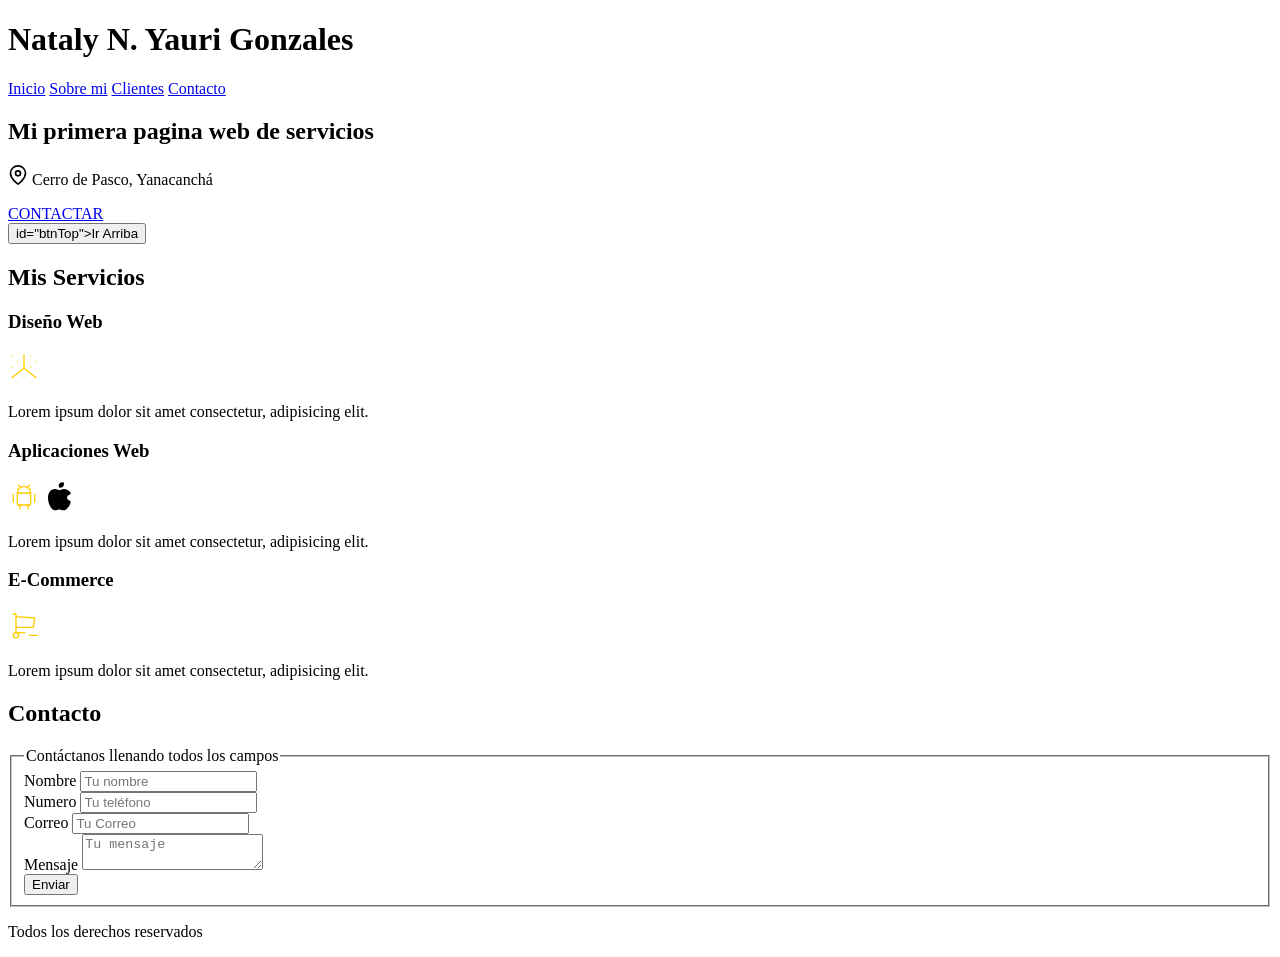
==== index.html @ 65395f17 "Rename Index.html to index.html" ====
<!DOCTYPE html>
<html lang="en">
<head>
    <meta charset="UTF-8">
    <meta name="viewport" content="width=device-width, initial-scale=1.0">
    <title>Nataly Yauri Gonzales</title>
    <link rel="stylesheet" href="CSS/style.css">

    
</head>

<body>
    <div class="fondo-unificado">
        <header> 
            <h1>Nataly N. Yauri Gonzales</h1>
        </header>

        <nav>
            <a href="#">Inicio</a>
            <a href="sobre-mi.html">Sobre mi</a>
            <a href="Clientes.html">Clientes</a>
            <a href="Contacto.html">Contacto</a>
        </nav>

        <section class="hero-section">
            <div class="hero-contenido">
                <h2>Mi primera pagina web de servicios
                </h2>
                <p class="ubicacion">
                    <svg xmlns="http://www.w3.org/2000/svg" width="20" height="20" viewBox="0 0 24 24" fill="none" stroke="currentColor" stroke-width="2">
                        <path d="M21 10c0 7-9 13-9 13s-9-6-9-13a9 9 0 0 1 18 0z"></path>
                        <circle cx="12" cy="10" r="3"></circle>
                    </svg>
                    Cerro de Pasco, Yanacanchá
                </p>
                 
    
                <a href="#" class="boton">CONTACTAR</a>
            </div>
        </section>
        <button> id="btnTop">Ir Arriba</button>
        <script src="js/script.js"></script>
    </div>

    <main>
        <h2>Mis Servicios</h2>
        <section>
            <h3>Diseño Web</h3>
            <svg
                    xmlns="http://www.w3.org/2000/svg"
                    width="32"
                    height="32"
                    viewBox="0 0 24 24"
                    fill="none"
                    stroke="#ffcc00"
                    stroke-width="1"
                    stroke-linecap="round"
                    stroke-linejoin="round"
                    >
                    <path d="M3 20l9 -7" />
                    <path d="M12 3v10l9 7" />
                    <path d="M17 12v.015" />
                    <path d="M17 4.015v.015" />
                    <path d="M21 8.015v.015" />
                    <path d="M12 19.015v.015" />
                    <path d="M3 12.015v.015" />
                    <path d="M7 8.015v.015" />
                    <path d="M3 4.015v.015" />
            </svg>

            <p>Lorem ipsum dolor sit amet consectetur, adipisicing elit.</p>
        </section>
        <section>
            <h3>Aplicaciones Web</h3>
             <svg
                    xmlns="http://www.w3.org/2000/svg"
                    width="32"
                    height="32"
                    viewBox="0 0 24 24"
                    fill="none"
                    stroke="#ffcc00"
                    stroke-width="1"
                    stroke-linecap="round"
                    stroke-linejoin="round"
                    >
                        <path d="M4 10l0 6" />
                        <path d="M20 10l0 6" />
                        <path d="M7 9h10v8a1 1 0 0 1 -1 1h-8a1 1 0 0 1 -1 -1v-8a5 5 0 0 1 10 0" />
                        <path d="M8 3l1 2" />
                        <path d="M16 3l-1 2" />
                        <path d="M9 18l0 3" />
                        <path d="M15 18l0 3" />
                </svg>
             
                <svg
                        xmlns="http://www.w3.org/2000/svg"
                        width="32"
                        height="32"
                        viewBox="0 0 24 24"
                        fill="currentColor"
                        >
                        <path d="M15.079 5.999l.239 .012c1.43 .097 3.434 1.013 4.508 2.586a1 1 0 0 1 -.344 1.44c-.05 .028 -.372 .158 -.497 .217a4.15 4.15 0 0 0 -.722 .431c-.614 .461 -.948 1.009 -.942 1.694c.01 .885 .339 1.454 .907 1.846c.208 .143 .436 .253 .666 .33c.126 .043 .426 .116 .444 .122a1 1 0 0 1 .662 .942c0 2.621 -3.04 6.381 -5.286 6.381c-.79 0 -1.272 -.091 -1.983 -.315l-.098 -.031c-.463 -.146 -.702 -.192 -1.133 -.192c-.52 0 -.863 .06 -1.518 .237l-.197 .053c-.575 .153 -.964 .226 -1.5 .248c-2.749 0 -5.285 -5.093 -5.285 -9.072c0 -3.87 1.786 -6.92 5.286 -6.92c.297 0 .598 .045 .909 .128c.403 .107 .774 .26 1.296 .508c.787 .374 .948 .44 1.009 .44h.016c.03 -.003 .128 -.047 1.056 -.457c1.061 -.467 1.864 -.685 2.746 -.616l-.24 -.012z" />
                        <path d="M14 1a1 1 0 0 1 1 1a3 3 0 0 1 -3 3a1 1 0 0 1 -1 -1a3 3 0 0 1 3 -3z" />
                        </svg>

            <p>Lorem ipsum dolor sit amet consectetur, adipisicing elit.</p>
        </section>
        <section>
            <h3>E-Commerce</h3>
            <svg
                    xmlns="http://www.w3.org/2000/svg"
                    width="32"
                    height="32"
                    viewBox="0 0 24 24"
                    fill="none"
                    stroke="#ffcc00"
                    stroke-width="1"
                    stroke-linecap="round"
                    stroke-linejoin="round"
                    >
                    <path d="M4 19a2 2 0 1 0 4 0a2 2 0 0 0 -4 0" />
                    <path d="M12.5 17h-6.5v-14h-2" />
                    <path d="M6 5l14 1l-1 7h-13" />
                    <path d="M16 19h6" />
                </svg>

            <p>Lorem ipsum dolor sit amet consectetur, adipisicing elit.</p>
        </section>
    </main>

    <section>
        <h2>Contacto</h2>
        <form>
            <fieldset>
                <legend>Contáctanos llenando todos los campos</legend>
                <div> 
                    <label>Nombre</label>
                    <input type="text" placeholder="Tu nombre">
                </div>
                <div>
                    <label>Numero</label>
                    <input type="tel" placeholder="Tu teléfono">
                </div>
                <div>
                    <label>Correo</label>
                    <input type="email" placeholder="Tu Correo">
                </div>
                <div>
                    <label>Mensaje</label>
                    <textarea placeholder="Tu mensaje"></textarea>
                </div>
                <button type="submit">Enviar</button>
            </fieldset>
        </form>
    </section>

    <footer>
        <p>Todos los derechos reservados</p>
    </footer>
</body>
</html>
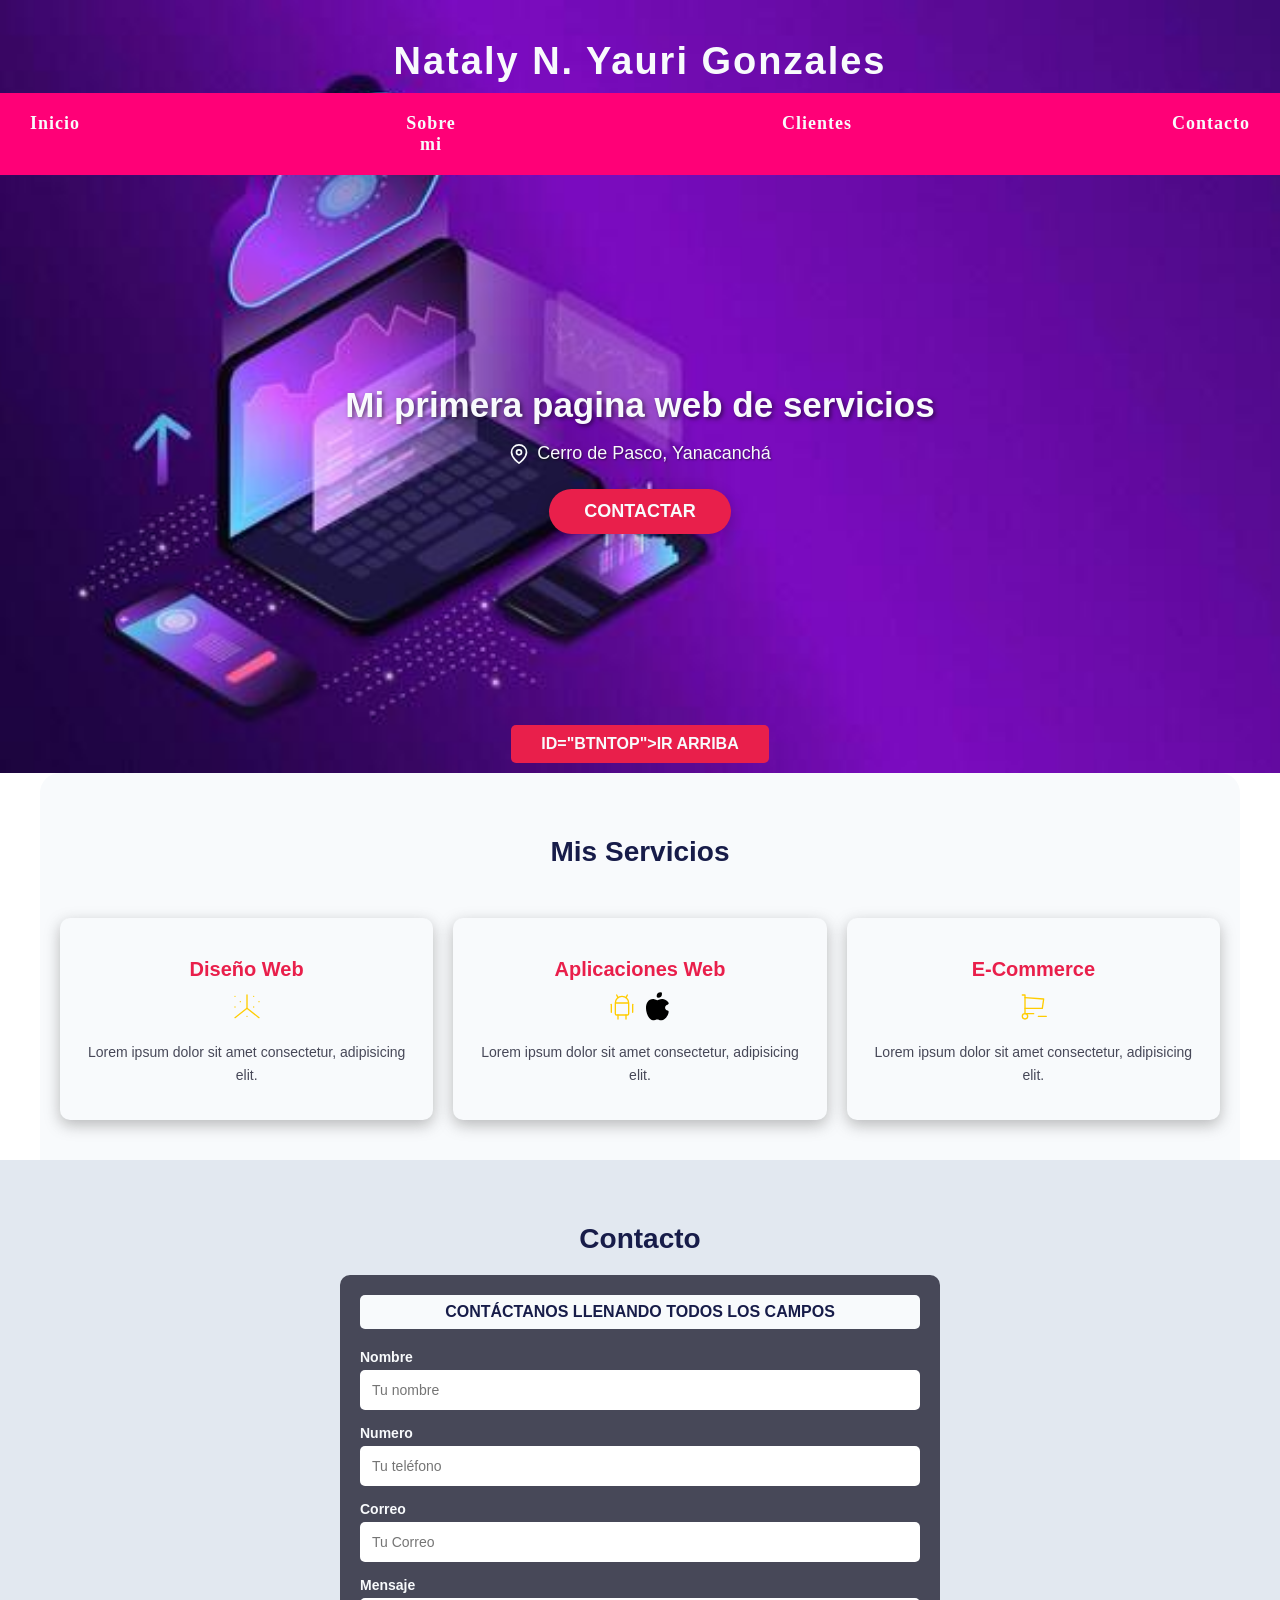
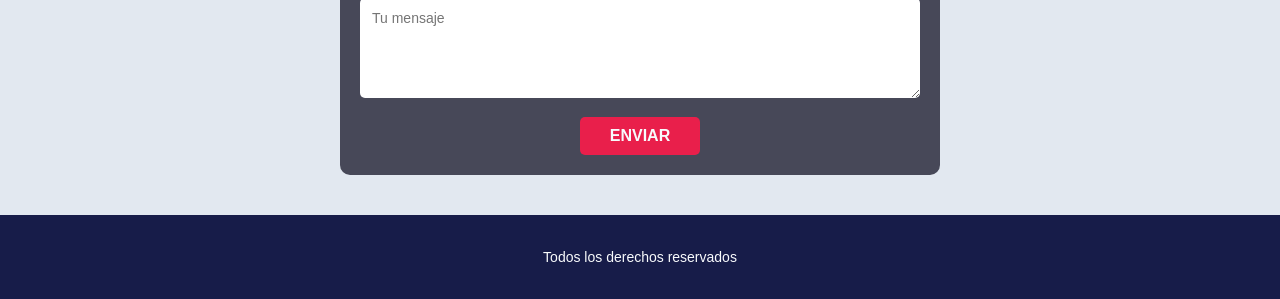
==== commit 2bff1ca2: "Update index.html" ====
--- a/index.html
+++ b/index.html
@@ -4,7 +4,7 @@
     <meta charset="UTF-8">
     <meta name="viewport" content="width=device-width, initial-scale=1.0">
     <title>Nataly Yauri Gonzales</title>
-    <link rel="stylesheet" href="CSS/style.css">
+    <link rel="stylesheet" href="css/style.css">
 
     
 </head>
--- a/css/style.css
+++ b/css/style.css
@@ -0,0 +1,302 @@
+:root {
+    --blanco: #F8FAFC;
+    --oscuro: #171c49;
+    --primario: #171c49;
+    --secundario: #e91f4b;
+    --gris: #474858;
+    --grisClaro: #E2E8F0;
+}
+
+/* Globales */
+html {
+    font-size: 62.5%;
+    box-sizing: border-box;
+    scroll-snap-type: y mandatory;
+}
+
+*, *:before, *:after {
+    box-sizing: inherit;
+}
+
+body {
+    font-size: 16px;
+    font-family: 'Krub', 'Segoe UI', Tahoma, Geneva, Verdana, sans-serif;
+    margin: 0;
+    padding: 0;
+    min-height: 100vh;
+}
+.fondo-unificado {
+    background-image: url('../imagen/fondo.jpg');
+    background-size: cover;
+    background-position: center;
+    background-repeat: no-repeat;
+    /* ALTURA CORTA - solo lo necesario para el contenido */
+    min-height: auto;
+    padding: 1rem 0;
+}
+
+/* Header */
+header {
+    text-align: center;
+    padding: 3rem 2rem 1rem 2rem;
+}
+
+header h1 {
+    color: var(--blanco);
+    font-size: 3.8rem;
+    margin: 0;
+    letter-spacing: 2px;
+}
+
+/* Navegación */
+nav {
+    display: flex;
+    flex-direction: column;
+    justify-content: center;
+    padding: 1rem;
+}
+
+@media (min-width: 768px) {
+    nav {
+        flex-direction: row;
+        justify-content: center;
+        gap: 4rem;
+    }
+}
+
+nav a {
+    color: var(--blanco);
+    text-decoration: none;
+    font-size: 1.8rem;
+    font-weight: 600;
+    padding: 1rem 2rem;
+    text-align: center;
+    display: block;
+    transition: all 0.3s ease;
+    letter-spacing: 1px;
+}
+
+nav a:hover {
+    background-color: rgba(255,255,255,0.2);
+    border-radius: 0.5rem;
+    transform: scale(1.05);
+}
+
+/* Hero Section */
+.hero-section {
+    display: flex;
+    align-items: center;
+    justify-content: center;
+    text-align: center;
+    min-height: 60vh;
+    padding: 4rem 2rem;
+}
+
+.hero-contenido {
+    max-width: 80rem;
+    margin: 0 auto;
+}
+
+.hero-section h2 {
+    color: var(--blanco);
+    font-size: 3.5rem;
+    margin-bottom: 1.5rem;
+    text-shadow: 2px 2px 4px rgba(0,0,0,0.5);
+}
+
+.hero-section .ubicacion {
+    color: var(--blanco);
+    font-size: 1.8rem;
+    margin-bottom: 2.5rem;
+    display: flex;
+    align-items: center;
+    justify-content: center;
+    gap: 0.8rem;
+    text-shadow: 1px 1px 2px rgba(0,0,0,0.5);
+}
+
+.hero-section .boton {
+    background-color: var(--secundario);
+    color: var(--blanco);
+    padding: 1.2rem 3.5rem;
+    font-size: 1.8rem;
+    text-decoration: none;
+    text-transform: uppercase;
+    font-weight: bold;
+    border-radius: 2.5rem;
+    display: inline-block;
+    transition: all 0.3s ease;
+    box-shadow: 0 4px 15px rgba(0,0,0,0.2);
+}
+
+.hero-section .boton:hover {
+    background-color: var(--blanco);
+    color: var(--secundario);
+    transform: translateY(-3px);
+    box-shadow: 0 6px 20px rgba(0,0,0,0.3);
+}
+
+/* Main y servicios */
+main {
+    max-width: 120rem;
+    margin: 0 auto;
+    padding: 4rem 2rem;
+    background-color: var(--blanco);
+    border-radius: 2rem 2rem 0 0;
+}
+
+main h2 {
+    text-align: center;
+    font-size: 2.8rem;
+    color: var(--oscuro);
+    margin-bottom: 3rem;
+}
+
+@media (min-width: 768px) {
+    main {
+        display: grid;
+        grid-template-columns: repeat(3, 1fr);
+        gap: 2rem;
+    }
+    
+    main h2 {
+        grid-column: 1 / -1;
+    }
+}
+
+main section {
+    background-color: var(--blanco);
+    padding: 2rem;
+    border-radius: 1rem;
+    box-shadow: 0px 5px 15px 0px rgba(112,112,112,0.48);
+    text-align: center;
+    transition: transform 0.3s ease;
+}
+
+main section:hover {
+    transform: translateY(-5px);
+}
+
+main section h3 {
+    color: var(--secundario);
+    font-size: 2rem;
+    margin-bottom: 1rem;
+}
+
+main section p {
+    color: var(--gris);
+    font-size: 1.4rem;
+    line-height: 1.6;
+}
+
+/* Sección de contacto */
+body > section:last-of-type {
+    background-color: var(--grisClaro);
+    padding: 4rem 2rem;
+}
+
+body > section:last-of-type h2 {
+    text-align: center;
+    font-size: 2.8rem;
+    color: var(--oscuro);
+    margin-bottom: 2rem;
+}
+
+form {
+    background-color: var(--gris);
+    width: min(60rem, 100%);
+    margin: 0 auto;
+    padding: 2rem;
+    border-radius: 1rem;
+}
+
+fieldset {
+    border: none;
+    margin: 0;
+    padding: 0;
+}
+
+legend {
+    text-align: center;
+    font-size: 1.6rem;
+    text-transform: uppercase;
+    font-weight: 700;
+    margin-bottom: 2rem;
+    color: var(--primario);
+    background-color: var(--blanco);
+    padding: 0.8rem 1.5rem;
+    border-radius: 0.5rem;
+    width: 100%;
+}
+
+form div {
+    margin-bottom: 1.5rem;
+}
+
+label {
+    color: var(--blanco);
+    font-weight: bold;
+    margin-bottom: 0.5rem;
+    display: block;
+    font-size: 1.4rem;
+}
+
+input, textarea {
+    width: 100%;
+    border: none;
+    padding: 1.2rem;
+    border-radius: 0.5rem;
+    font-size: 1.4rem;
+    font-family: inherit;
+    box-sizing: border-box;
+}
+
+textarea {
+    resize: vertical;
+    min-height: 10rem;
+}
+
+button {
+    background-color: var(--secundario);
+    color: var(--blanco);
+    padding: 1rem 3rem;
+    font-size: 1.6rem;
+    text-transform: uppercase;
+    font-weight: bold;
+    border-radius: 0.5rem;
+    border: none;
+    cursor: pointer;
+    width: 100%;
+    transition: background-color 0.3s ease;
+}
+
+@media (min-width: 768px) {
+    button {
+        width: auto;
+        display: block;
+        margin: 1rem auto 0;
+    }
+}
+
+button:hover {
+    background-color: var(--primario);
+}
+
+/* Footer */
+footer {
+    text-align: center;
+    padding: 2rem;
+    background-color: var(--primario);
+    color: var(--blanco);
+    font-size: 1.4rem;
+}
+
+nav{
+    display: flex;
+   justify-content: center;
+   gap:280px;
+   background-color: rgb(255, 0, 119);
+   padding: 50 px;
+   color: white;
+   font-family: 'Franklin Gothic Medium';
+}
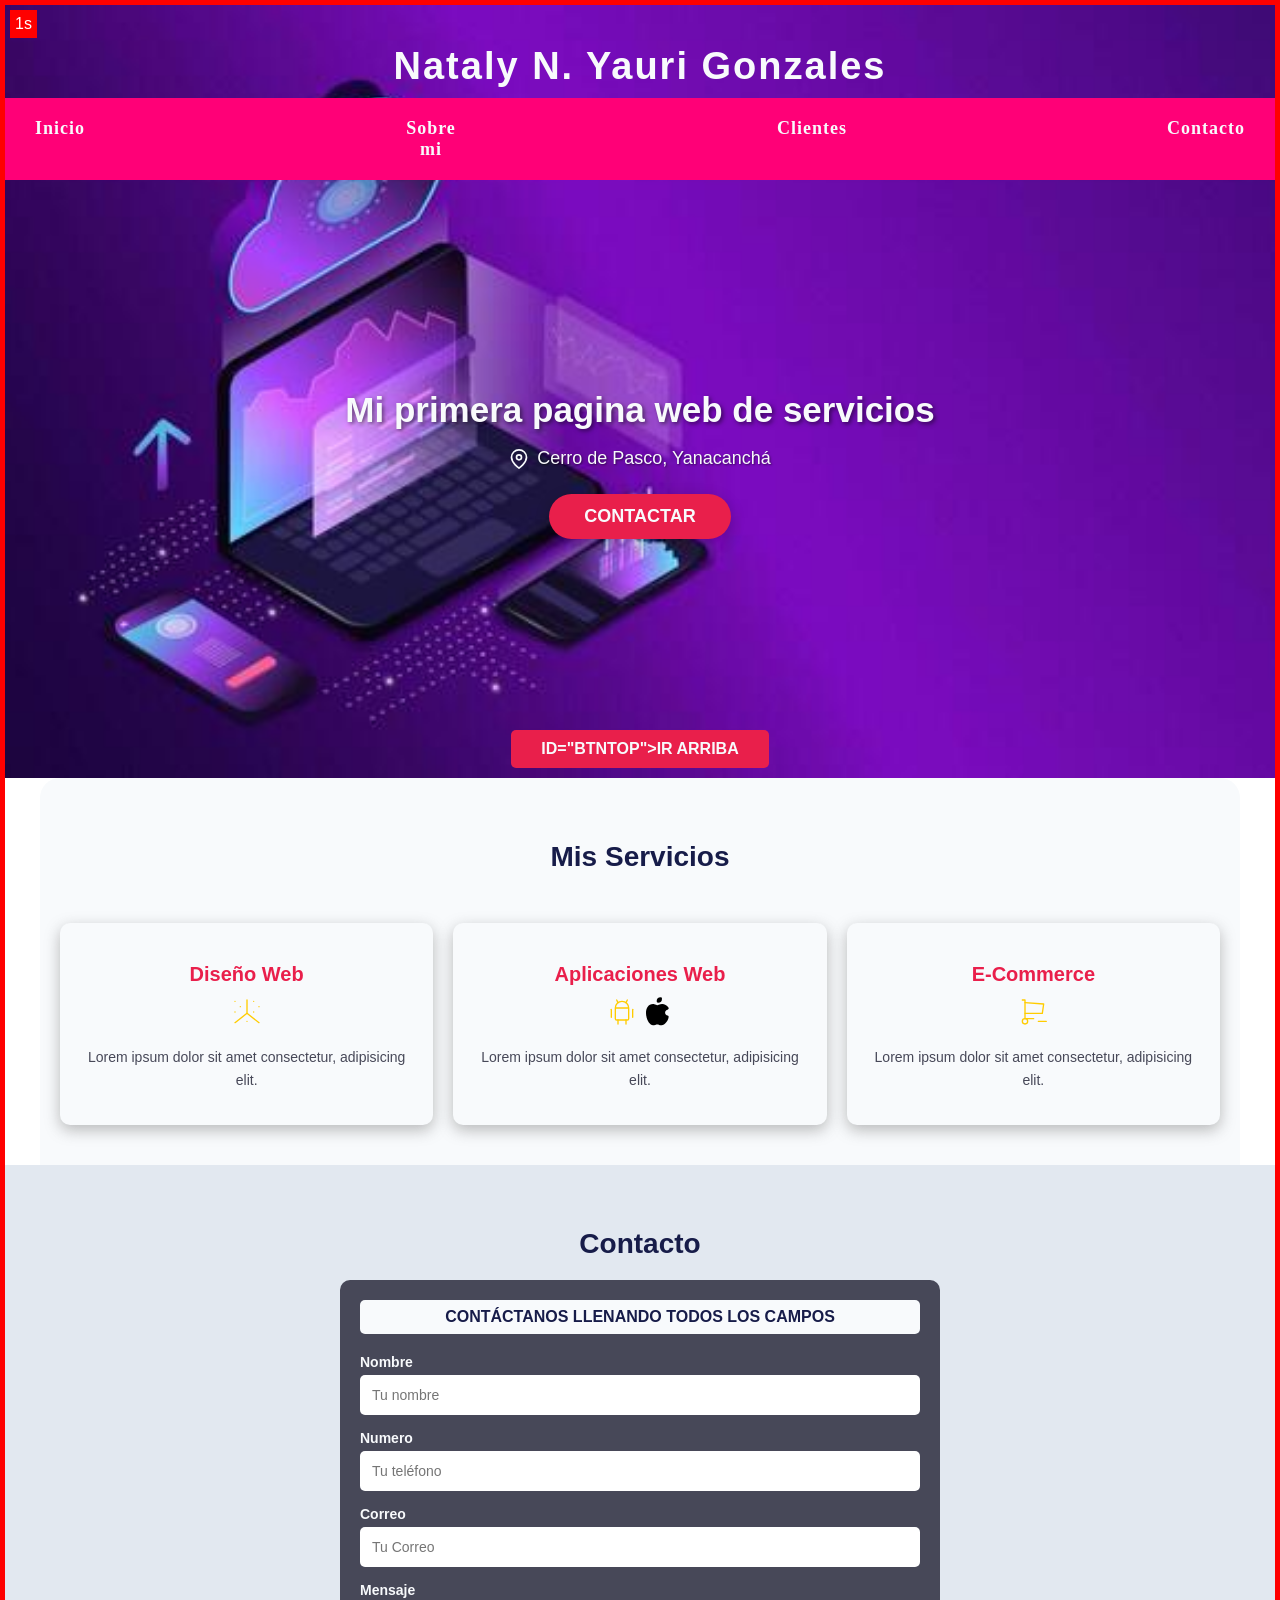
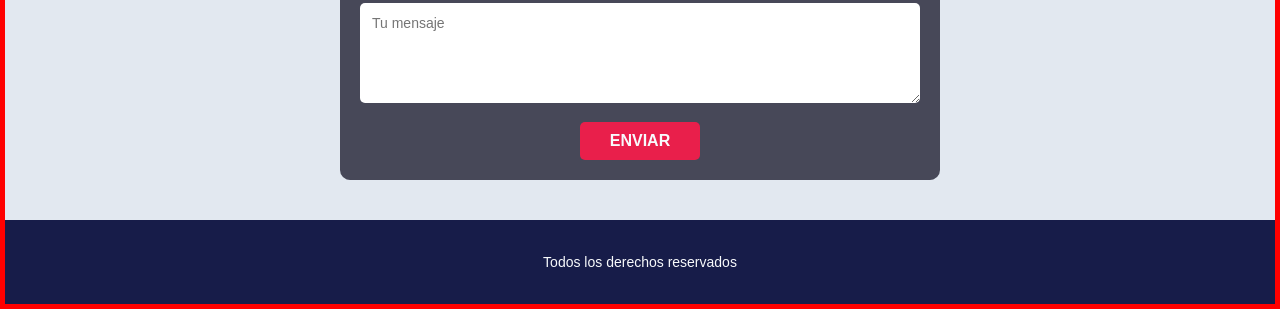
==== commit 74c55ee9: "Agrege un nuevo js" ====
--- a/index.html
+++ b/index.html
@@ -16,7 +16,7 @@
         </header>
 
         <nav>
-            <a href="#">Inicio</a>
+            <a href="index.html">Inicio</a>
             <a href="sobre-mi.html">Sobre mi</a>
             <a href="Clientes.html">Clientes</a>
             <a href="Contacto.html">Contacto</a>
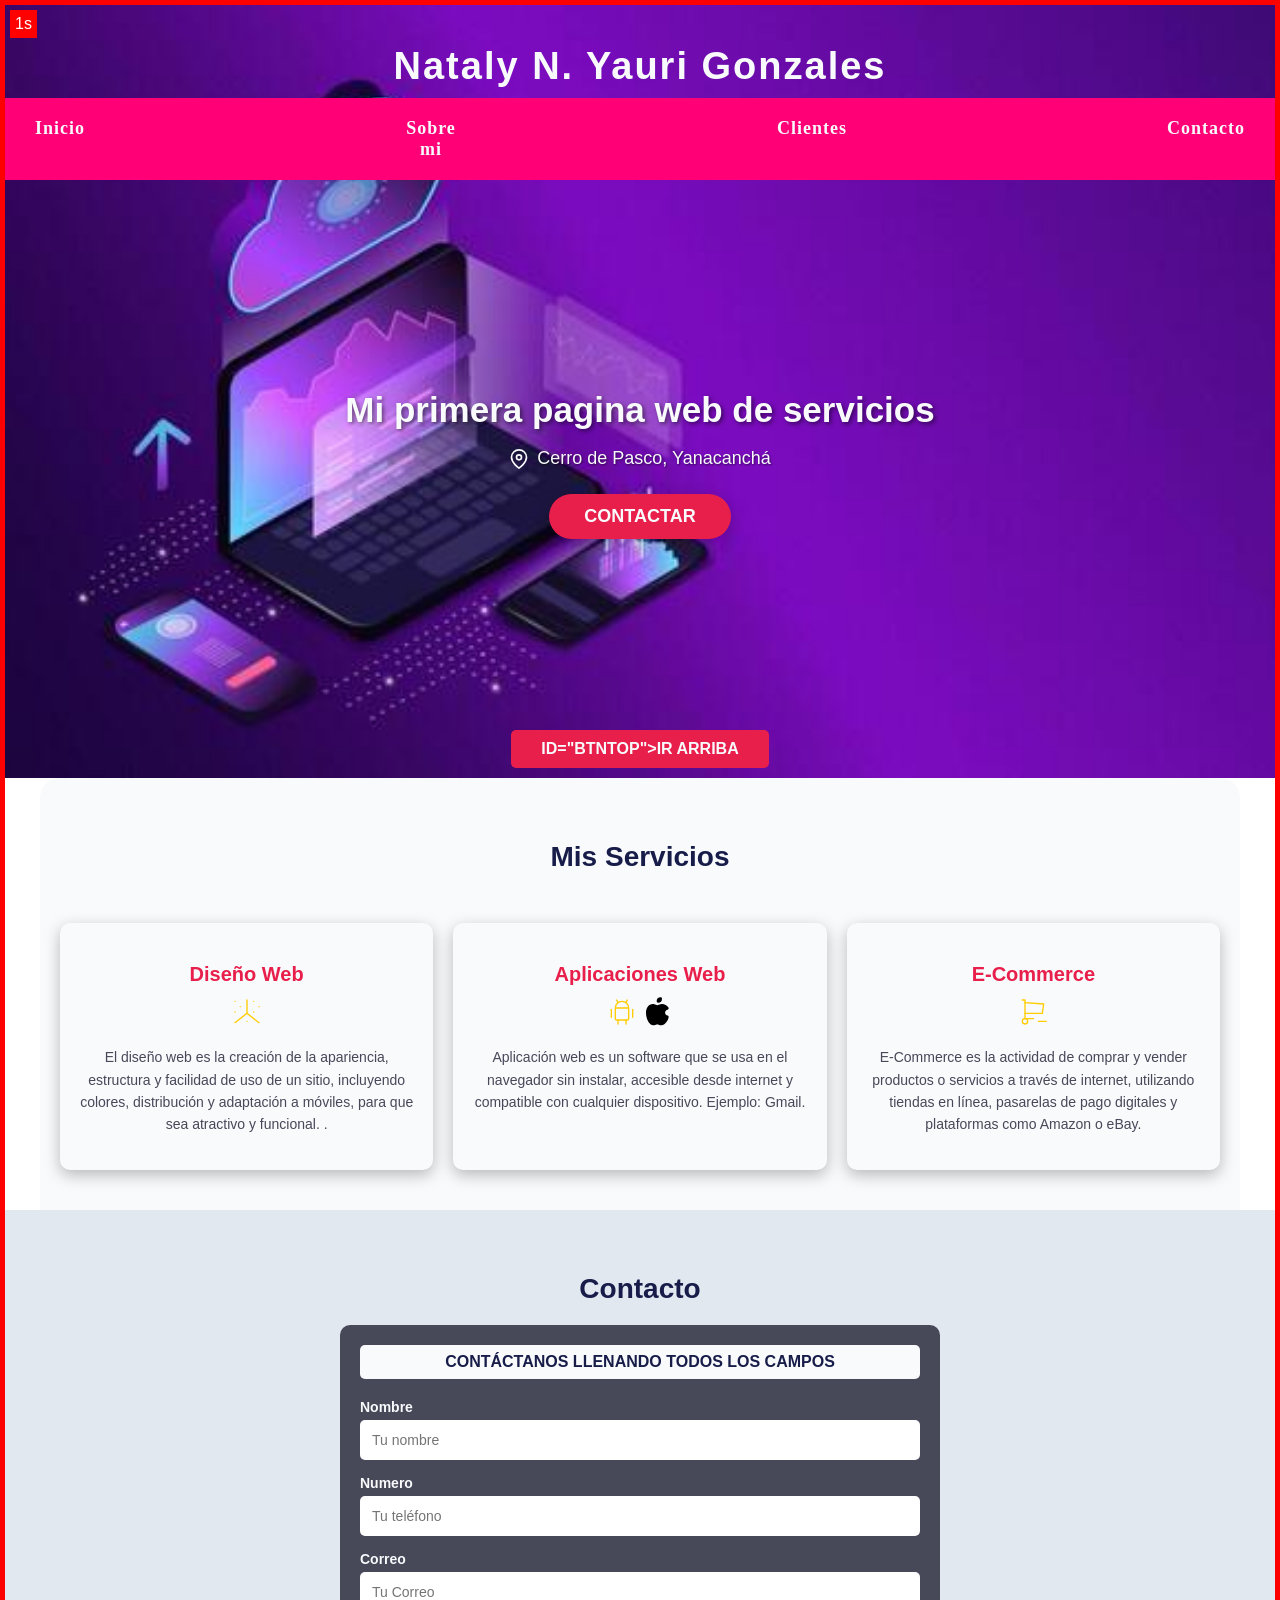
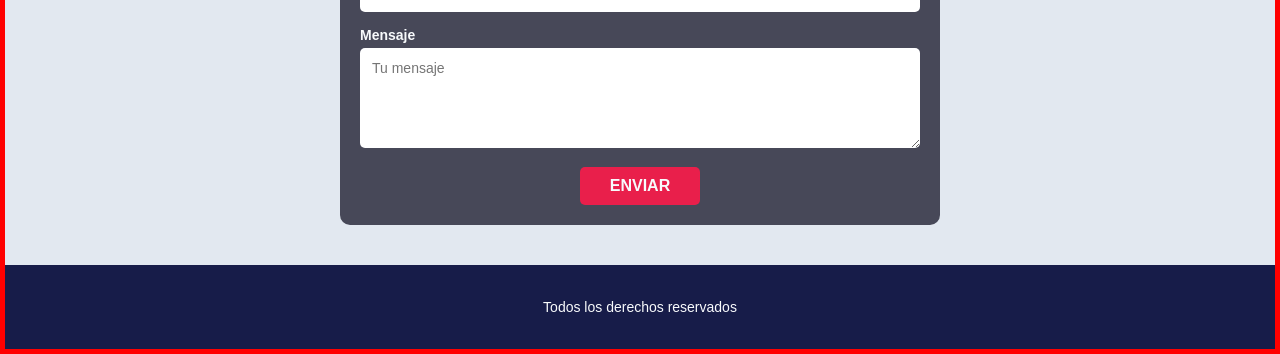
==== commit bc8f6179: "Agrege descripcion" ====
--- a/index.html
+++ b/index.html
@@ -68,7 +68,9 @@
                     <path d="M3 4.015v.015" />
             </svg>
 
-            <p>Lorem ipsum dolor sit amet consectetur, adipisicing elit.</p>
+            <p>El diseño web es la creación de la apariencia, estructura y facilidad de uso de un sitio, incluyendo colores, distribución y adaptación a móviles, para que sea atractivo y funcional.
+
+.</p>
         </section>
         <section>
             <h3>Aplicaciones Web</h3>
@@ -103,7 +105,7 @@
                         <path d="M14 1a1 1 0 0 1 1 1a3 3 0 0 1 -3 3a1 1 0 0 1 -1 -1a3 3 0 0 1 3 -3z" />
                         </svg>
 
-            <p>Lorem ipsum dolor sit amet consectetur, adipisicing elit.</p>
+            <p>Aplicación web es un software que se usa en el navegador sin instalar, accesible desde internet y compatible con cualquier dispositivo. Ejemplo: Gmail.</p>
         </section>
         <section>
             <h3>E-Commerce</h3>
@@ -124,7 +126,7 @@
                     <path d="M16 19h6" />
                 </svg>
 
-            <p>Lorem ipsum dolor sit amet consectetur, adipisicing elit.</p>
+            <p>E-Commerce es la actividad de comprar y vender productos o servicios a través de internet, utilizando tiendas en línea, pasarelas de pago digitales y plataformas como Amazon o eBay.</p>
         </section>
     </main>
 
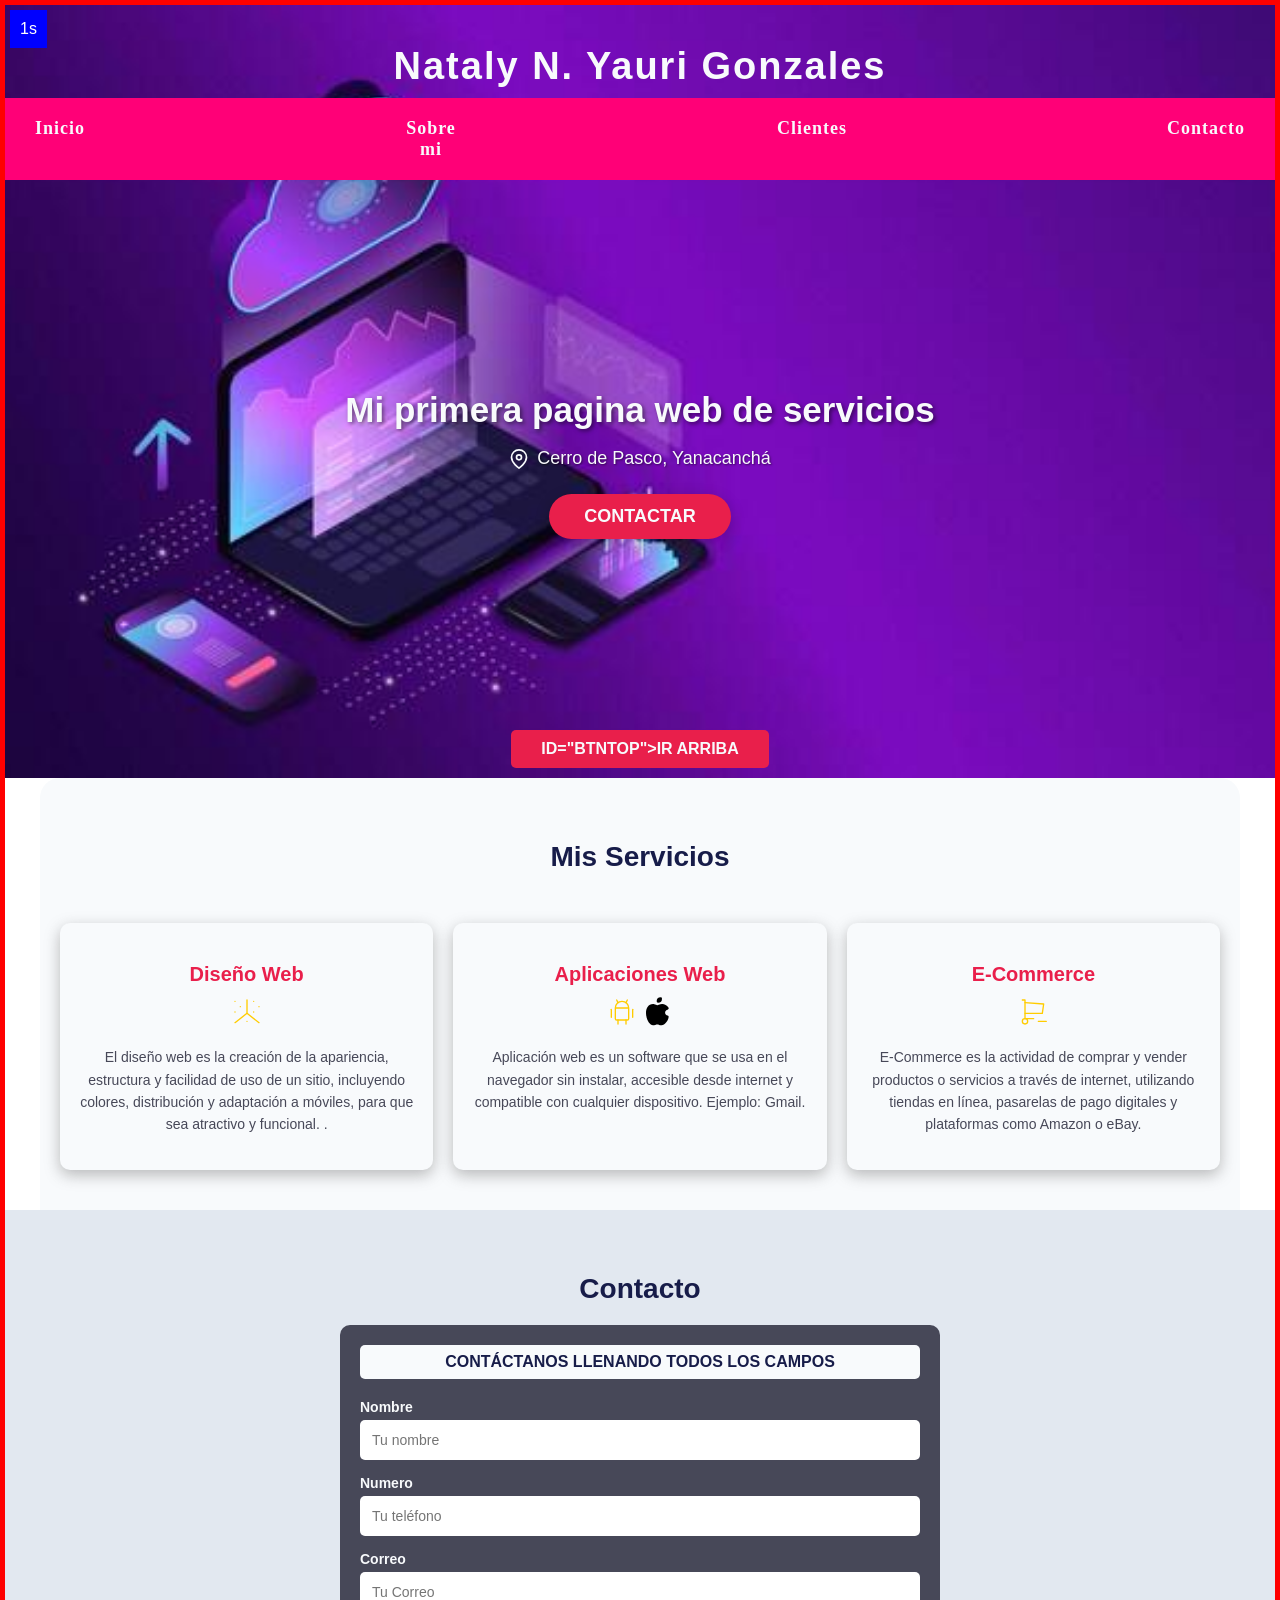
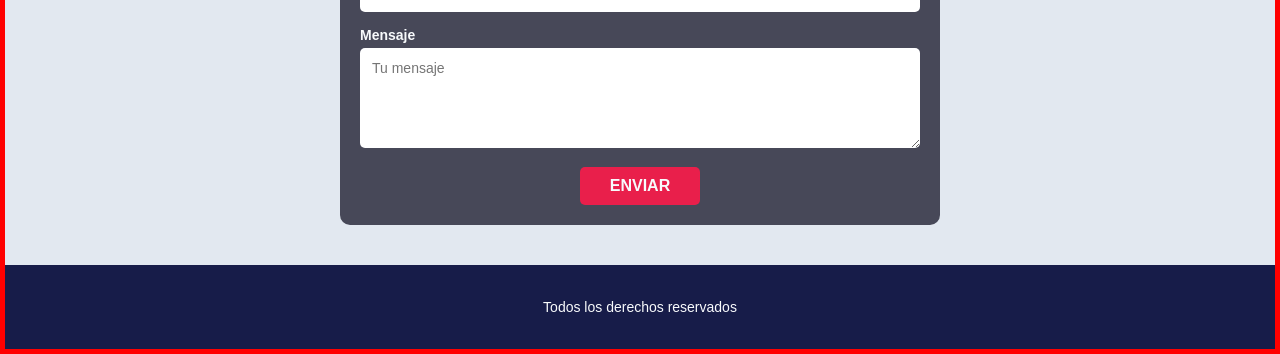
==== commit d2e2d56d: "Agrege descripcion" ====
--- a/index.html
+++ b/index.html
@@ -39,6 +39,7 @@
             </div>
         </section>
         <button> id="btnTop">Ir Arriba</button>
+        
         <script src="js/script.js"></script>
     </div>
 
--- a/css/style.css
+++ b/css/style.css
@@ -7,7 +7,7 @@
     --grisClaro: #E2E8F0;
 }
 
-/* Globales */
+
 html {
     font-size: 62.5%;
     box-sizing: border-box;
@@ -30,12 +30,11 @@
     background-size: cover;
     background-position: center;
     background-repeat: no-repeat;
-    /* ALTURA CORTA - solo lo necesario para el contenido */
-    min-height: auto;
+     min-height: auto;
     padding: 1rem 0;
 }
 
-/* Header */
+
 header {
     text-align: center;
     padding: 3rem 2rem 1rem 2rem;
@@ -48,7 +47,7 @@
     letter-spacing: 2px;
 }
 
-/* Navegación */
+
 nav {
     display: flex;
     flex-direction: column;
@@ -82,7 +81,7 @@
     transform: scale(1.05);
 }
 
-/* Hero Section */
+
 .hero-section {
     display: flex;
     align-items: center;
@@ -136,7 +135,7 @@
     box-shadow: 0 6px 20px rgba(0,0,0,0.3);
 }
 
-/* Main y servicios */
+
 main {
     max-width: 120rem;
     margin: 0 auto;
@@ -189,7 +188,7 @@
     line-height: 1.6;
 }
 
-/* Sección de contacto */
+
 body > section:last-of-type {
     background-color: var(--grisClaro);
     padding: 4rem 2rem;
@@ -282,7 +281,7 @@
     background-color: var(--primario);
 }
 
-/* Footer */
+
 footer {
     text-align: center;
     padding: 2rem;
